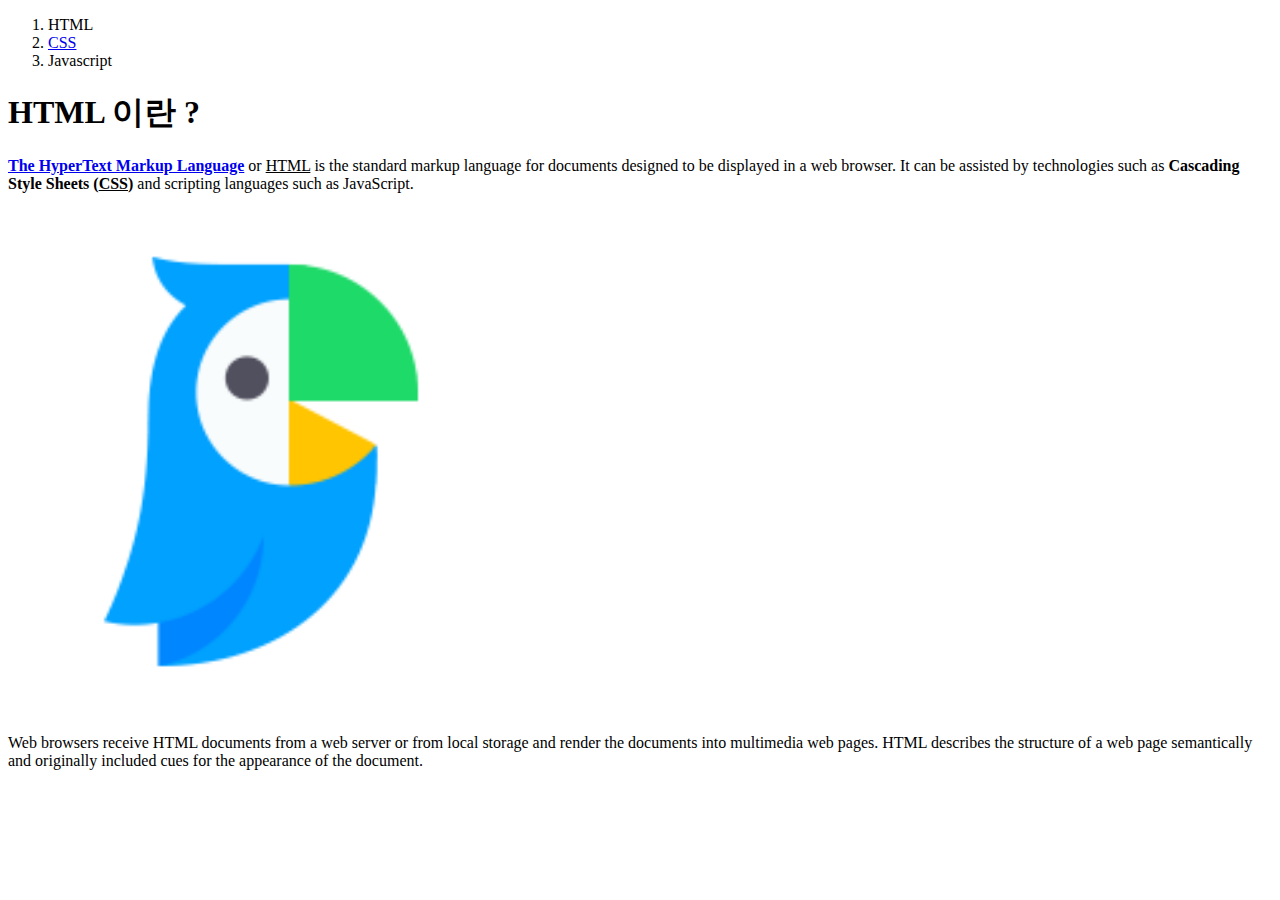
==== index.html @ 50a954c6 "version 1" ====
<!DOCTYPE html>
<html>
    <head>
        <title>1st Web Page</title>
        <meta charset="utf-8">
    </head>
    <body>
        <ol>
            <li>HTML</li>
            <li><a href="css.html" target="_self">CSS</a></li>
            <li>Javascript</li>
        </ol>
        <h1>HTML 이란 ?</h1>
        <p>
        <strong><a href="https://www.w3schools.com/html/default.asp" target="_blank">The HyperText Markup Language</a></strong> or <u>HTML</u> is the standard markup language for documents designed to be displayed in a web browser. It can be assisted by technologies such as <strong>Cascading Style Sheets (<u>CSS</u>)</strong> and scripting languages such as JavaScript.
        </p>
        <img src="papago_og.png" width="40%">
        <p>
        Web browsers receive HTML documents from a web server or from local storage and render the documents into multimedia web pages. HTML describes the structure of a web page semantically and originally included cues for the appearance of the document.
        </p>
    </body>
</html>
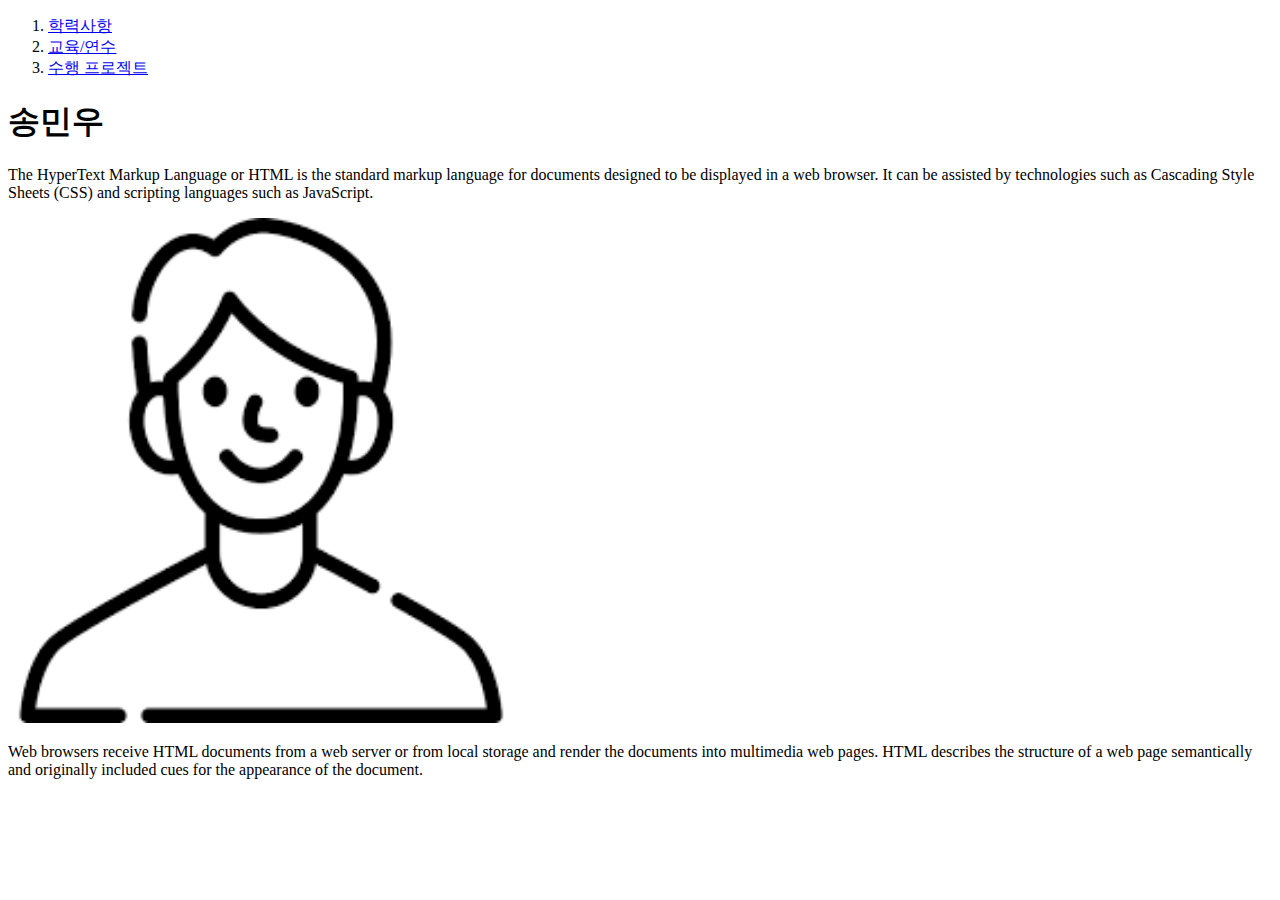
==== commit 18cf915d: "메인 이름 수정" ====
--- a/index.html
+++ b/index.html
@@ -6,15 +6,15 @@
     </head>
     <body>
         <ol>
-            <li>HTML</li>
-            <li><a href="css.html" target="_self">CSS</a></li>
-            <li>Javascript</li>
+            <li><a href="page1.html" target="_self">학력사항</a></li>
+            <li><a href="page2.html" target="_self">교육/연수</a></li>
+            <li><a href="page3.html" target="_self">수행 프로젝트</a></li>
         </ol>
-        <h1>HTML 이란 ?</h1>
+        <h1>송민우</h1>
         <p>
-        <strong><a href="https://www.w3schools.com/html/default.asp" target="_blank">The HyperText Markup Language</a></strong> or <u>HTML</u> is the standard markup language for documents designed to be displayed in a web browser. It can be assisted by technologies such as <strong>Cascading Style Sheets (<u>CSS</u>)</strong> and scripting languages such as JavaScript.
+        The HyperText Markup Language or HTML is the standard markup language for documents designed to be displayed in a web browser. It can be assisted by technologies such as Cascading Style Sheets (CSS) and scripting languages such as JavaScript.
         </p>
-        <img src="papago_og.png" width="40%">
+        <img src="man.png" width="40%">
         <p>
         Web browsers receive HTML documents from a web server or from local storage and render the documents into multimedia web pages. HTML describes the structure of a web page semantically and originally included cues for the appearance of the document.
         </p>
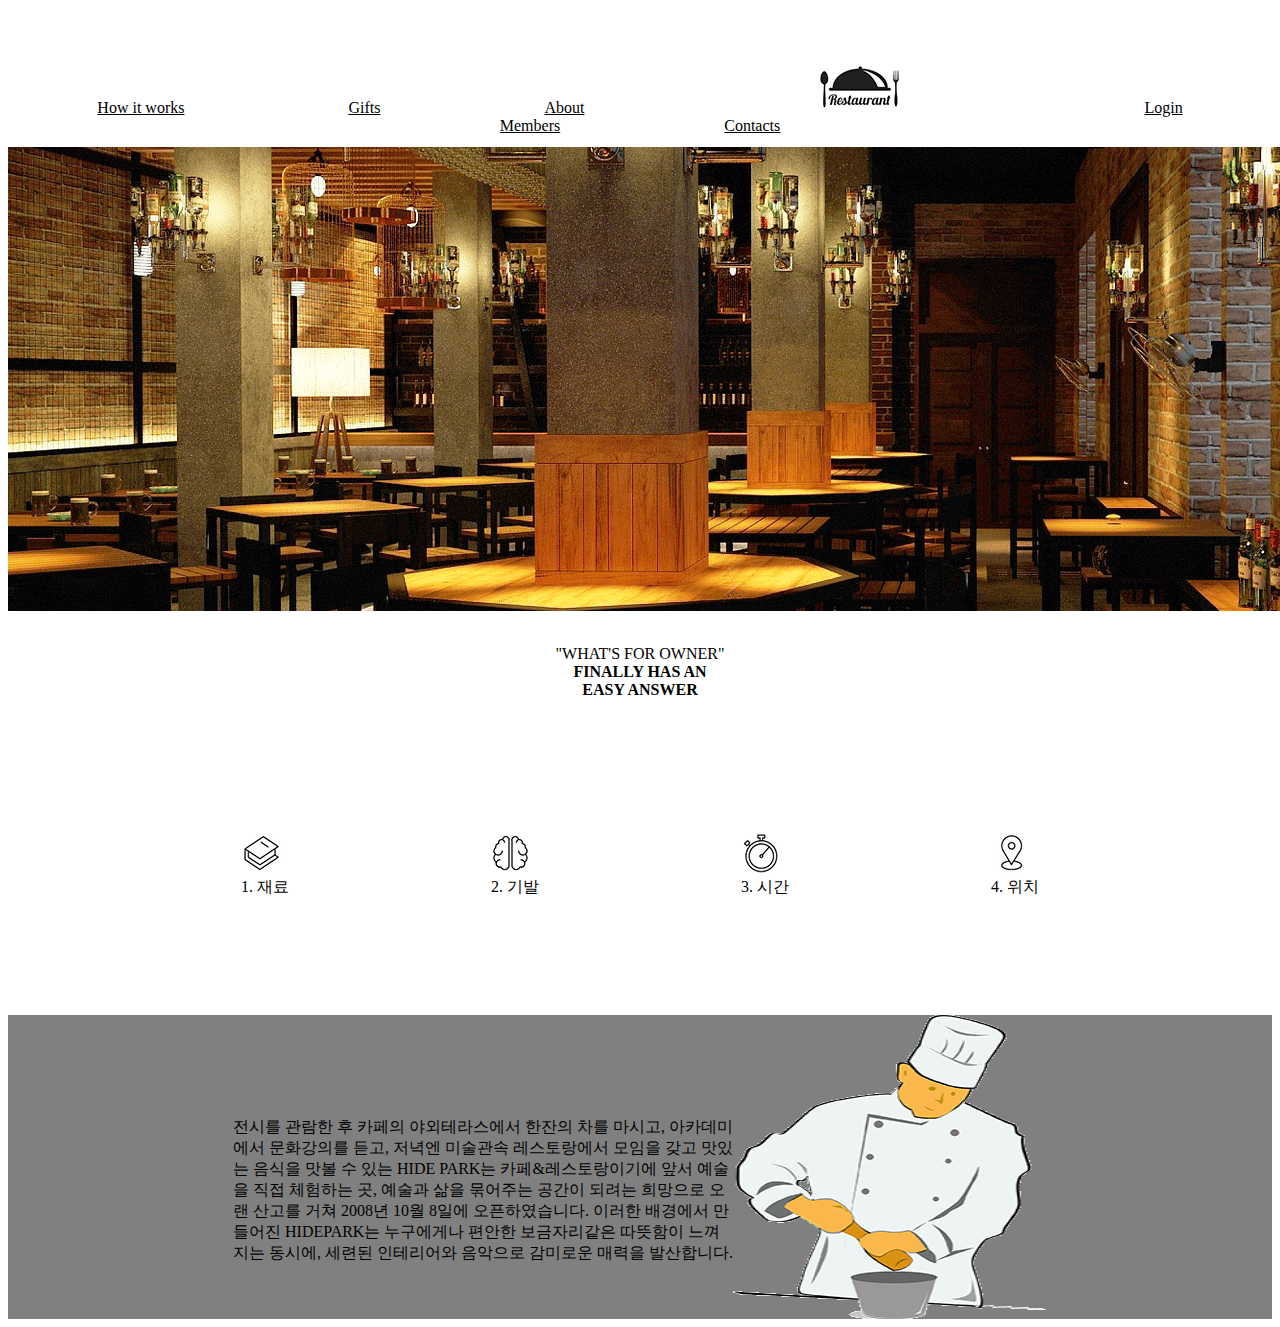
==== commit cc8bd082: "Web 1-02" ====
--- a/index.html
+++ b/index.html
@@ -1,23 +1,106 @@
 <!DOCTYPE html>
 <html>
     <head>
-        <title>1st Web Page</title>
+        <title>Web 1-02</title>
         <meta charset="utf-8">
     </head>
+
+    <style>
+        #header{
+            text-align: center;
+            height: 120px;
+            margin-top: 27px;      
+        }
+        .header_text{
+            color: black;
+            margin-right: 80px;
+            margin-left: 80px;
+        }
+        .header_text:hover{ color: red; }
+        .main_picture{ height: 464px;}
+        #logo{
+            margin-top: 0px;
+            padding-top: 33px;
+        }
+        
+        .icon_title_text{
+            text-align: center;
+            margin-top: 30px;
+        }
+        
+        .icon_box{ 
+            width: 1240px;
+            height: 300px;
+            margin: 0 auto;
+            display: flex;
+            align-items: center;
+            justify-content: center;
+            
+        }
+        .icon_box1{
+            width: 250px;
+            height: 250px;
+            display: flex;
+            align-items: center;
+            justify-content: center;
+            
+
+        }
+        .chefs{ 
+            background-color: grey;
+            height: 304px;
+            display: flex;
+            justify-content: center;
+            align-items: center;
+            
+        }
+        p.chefs1{
+            width: 500px; height: 100px;   
+        }
+        img.chefs1{
+            width: 314px; height: 304px;
+        }
+    </style>
+
     <body>
-        <ol>
-            <li><a href="page1.html" target="_self">학력사항</a></li>
-            <li><a href="page2.html" target="_self">교육/연수</a></li>
-            <li><a href="page3.html" target="_self">수행 프로젝트</a></li>
-        </ol>
-        <h1>송민우</h1>
-        <p>
-        The HyperText Markup Language or HTML is the standard markup language for documents designed to be displayed in a web browser. It can be assisted by technologies such as Cascading Style Sheets (CSS) and scripting languages such as JavaScript.
+        <div id="header">
+            <a href="#" target="_self" class="header_text">How it works</a>
+            <a href="#" target="_self" class="header_text">Gifts</a>
+            <a href="about.html" target="_self" class="header_text">About</a>
+            <img src="logo.png", id="logo" class="header_text">
+            <a href="#" target="_self" class="header_text">Login</a>
+            <a href="#" target="_self" class="header_text">Members</a>
+            <a href="#" target="_self" class="header_text">Contacts</a>
+        </div>
+
+        <div id="main_picture">
+            <img src="main.png">
+        </div>
+        
+        <p class="icon_title_text">
+            "WHAT'S FOR OWNER"<br>
+            <b>FINALLY HAS AN</b><br>
+            <b>EASY ANSWER</b>
         </p>
-        <img src="man.png" width="40%">
-        <p>
-        Web browsers receive HTML documents from a web server or from local storage and render the documents into multimedia web pages. HTML describes the structure of a web page semantically and originally included cues for the appearance of the document.
-        </p>
+        <div class="icon_box">
+            <div class="icon_box1"><p><img src="icon1.png"><br>1. 재료</p></div>
+            <div class="icon_box1"><p><img src="icon2.png"><br>2. 기발</p></div>
+            <div class="icon_box1"><p><img src="icon3.png"><br>3. 시간</p></div>
+            <div class="icon_box1"><p><img src="icon4.png"><br>4. 위치</p></div>   
+        </div>
+
+        <div class="chefs">
+            <p class="chefs1">
+                전시를 관람한 후 카페의 야외테라스에서 한잔의 차를 마시고, 아카데미에서 문화강의를 듣고, 
+                저녁엔 미술관속 레스토랑에서 모임을 갖고 맛있는 음식을 맛볼 수 있는 HIDE PARK는 
+                카페&레스토랑이기에 앞서 예술을 직접 체험하는 곳, 예술과 삶을 묶어주는 공간이 되려는 
+                희망으로 오랜 산고를 거쳐 2008년 10월 8일에 오픈하였습니다. 이러한 배경에서 만들어진 
+                HIDEPARK는 누구에게나 편안한 보금자리같은 따뜻함이 느껴지는 동시에, 세련된 인테리어와 음악으로 
+                감미로운 매력을 발산합니다.
+            </p>
+            <img src="chef.png" class="chefs1">
+        </div>
+        
+
     </body>
-</html>
-
+</html>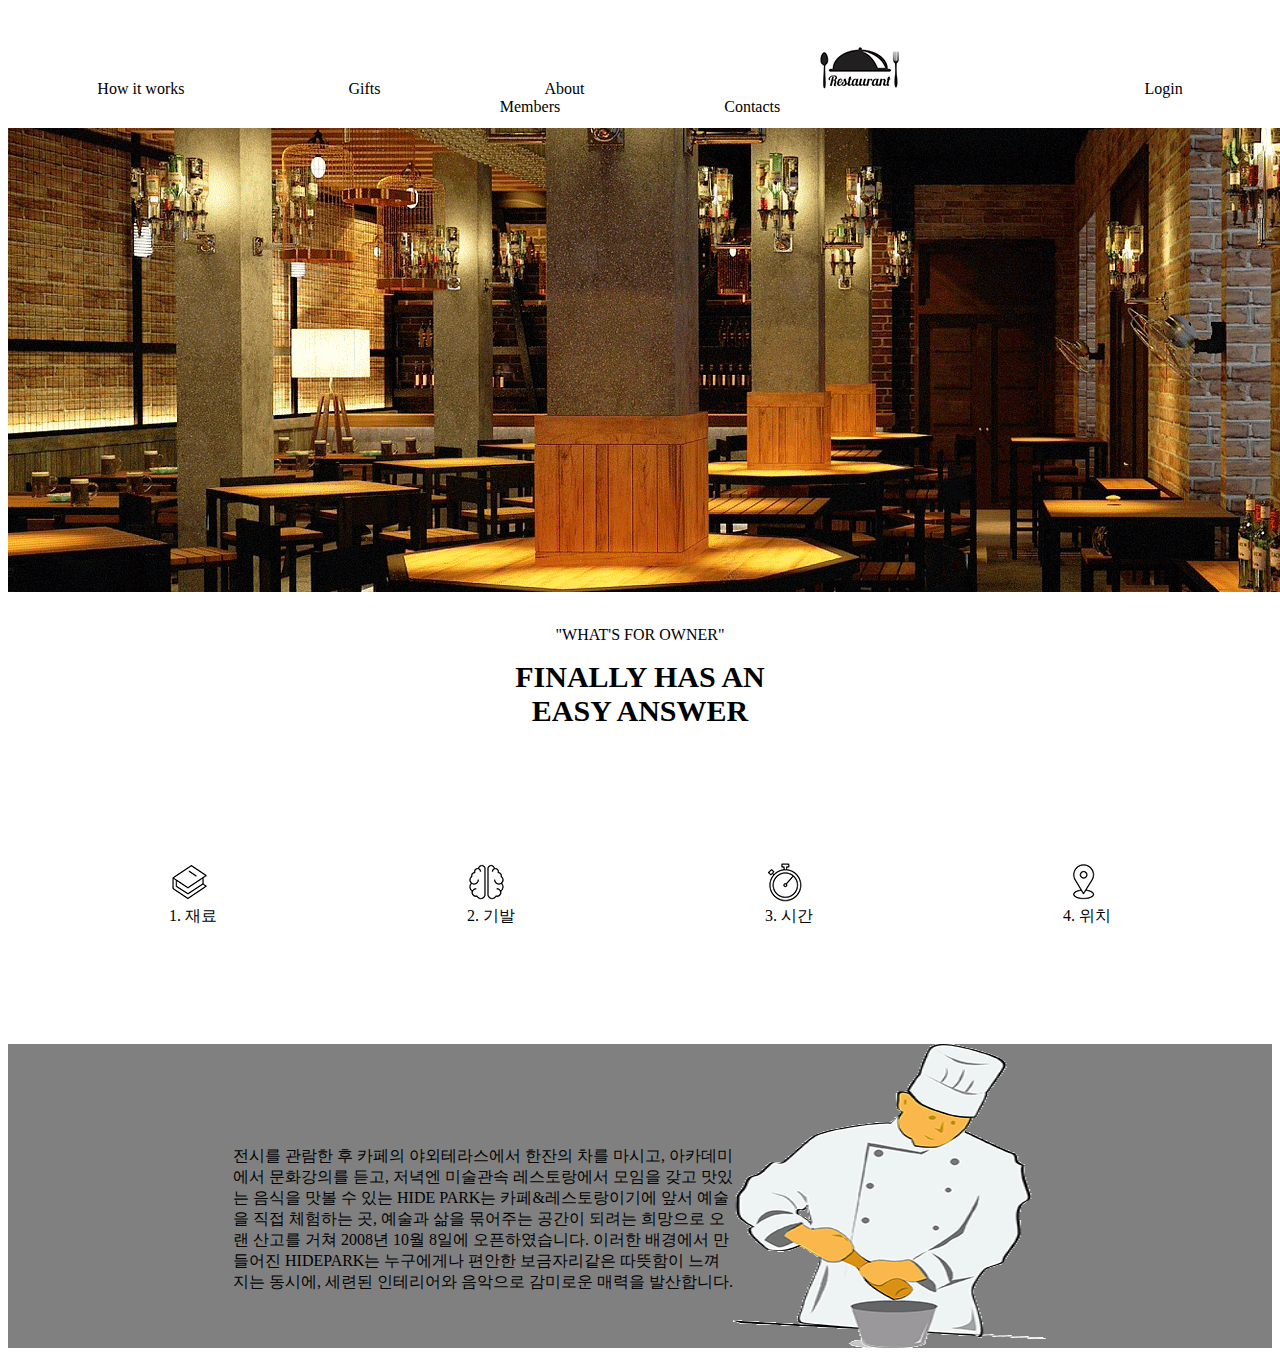
==== commit a4c32091: "Web 1-02(수정)" ====
--- a/index.html
+++ b/index.html
@@ -8,24 +8,32 @@
     <style>
         #header{
             text-align: center;
-            height: 120px;
-            margin-top: 27px;      
+            height: 120px;    
         }
         .header_text{
             color: black;
+            text-decoration-line: none;
             margin-right: 80px;
             margin-left: 80px;
         }
-        .header_text:hover{ color: red; }
-        .main_picture{ height: 464px;}
+        .header_text:hover{ 
+            color: red; 
+            text-decoration: underline;
+        }
         #logo{
             margin-top: 0px;
             padding-top: 33px;
         }
+        .main_picture{ height: 464px;}
+        
         
         .icon_title_text{
             text-align: center;
             margin-top: 30px;
+        }
+        .icon_title_text1{
+            text-align: center;
+            font-size: 30px;
         }
         
         .icon_box{ 
@@ -34,7 +42,7 @@
             margin: 0 auto;
             display: flex;
             align-items: center;
-            justify-content: center;
+            justify-content: space-evenly;
             
         }
         .icon_box1{
@@ -79,8 +87,8 @@
         
         <p class="icon_title_text">
             "WHAT'S FOR OWNER"<br>
-            <b>FINALLY HAS AN</b><br>
-            <b>EASY ANSWER</b>
+            <div class="icon_title_text1"><b>FINALLY HAS AN<br>
+            EASY ANSWER</b></div>
         </p>
         <div class="icon_box">
             <div class="icon_box1"><p><img src="icon1.png"><br>1. 재료</p></div>
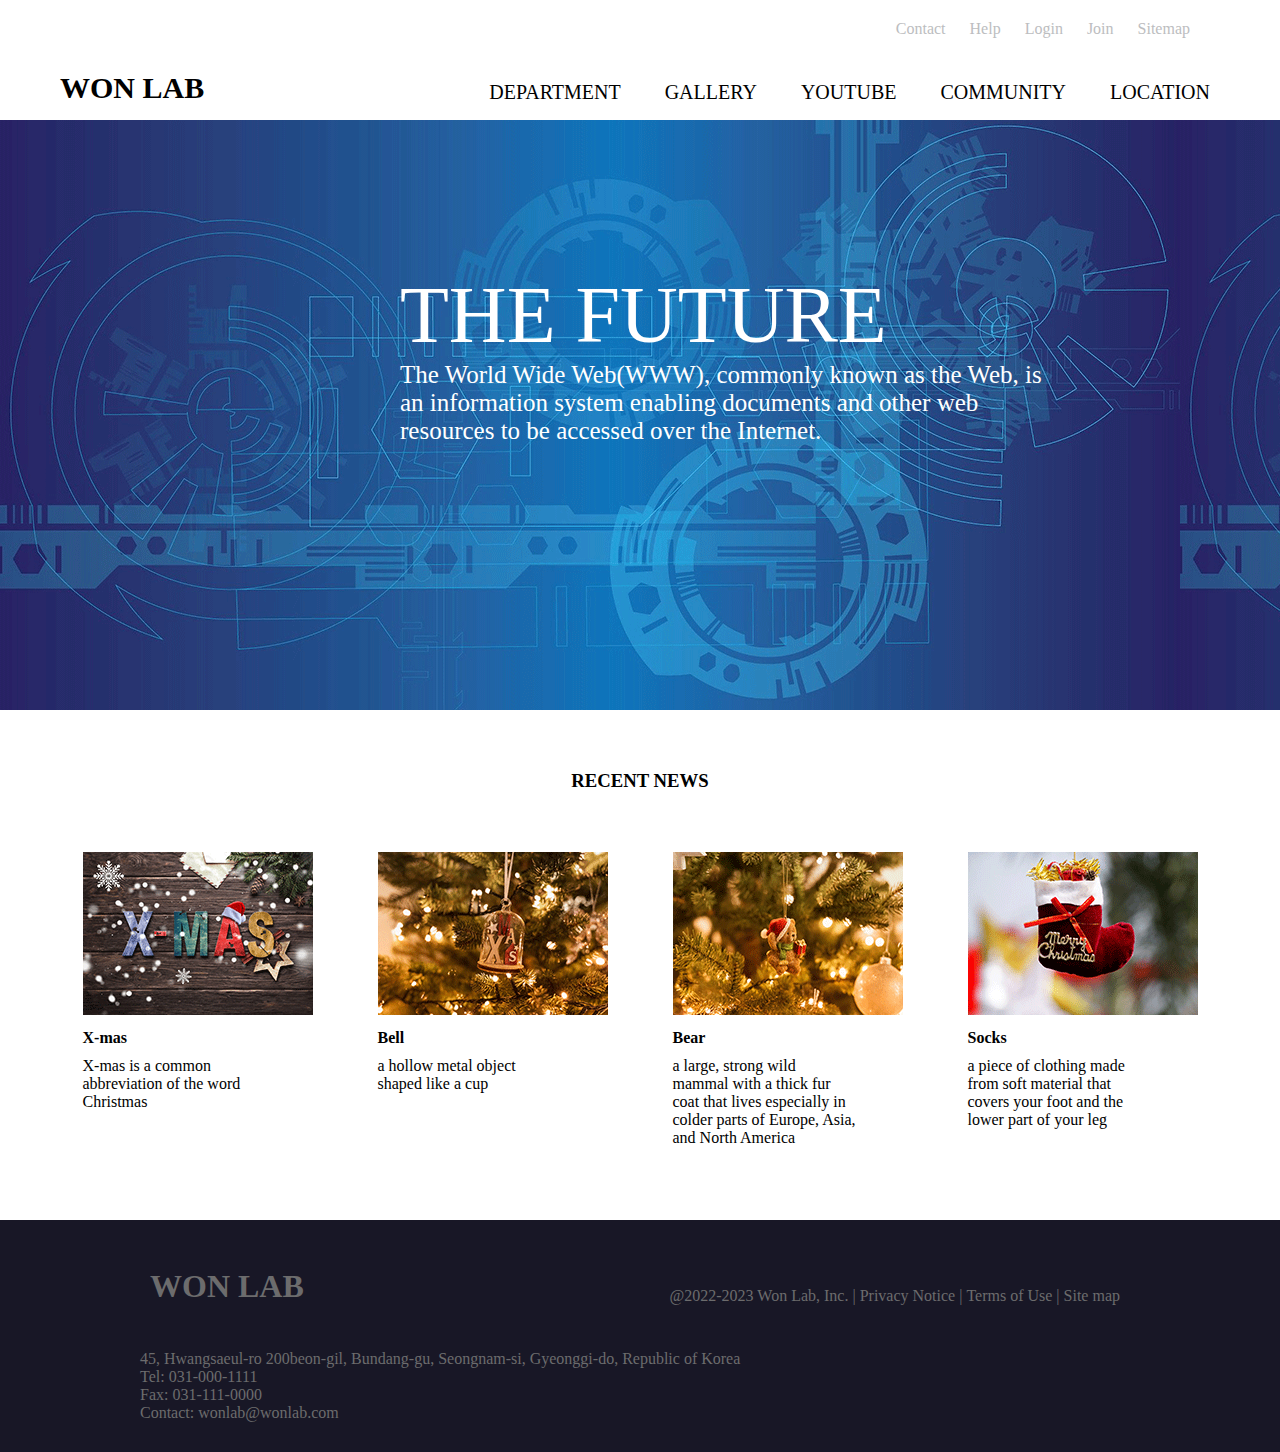
==== commit 1c5fa489: "Web 1-03" ====
--- a/index.html
+++ b/index.html
@@ -1,114 +1,94 @@
 <!DOCTYPE html>
 <html>
     <head>
-        <title>Web 1-02</title>
+        <title>Web 1-03</title>
         <meta charset="utf-8">
+        <link rel="stylesheet" type="text/css" href="web_1-03.css">
     </head>
 
-    <style>
-        #header{
-            text-align: center;
-            height: 120px;    
-        }
-        .header_text{
-            color: black;
-            text-decoration-line: none;
-            margin-right: 80px;
-            margin-left: 80px;
-        }
-        .header_text:hover{ 
-            color: red; 
-            text-decoration: underline;
-        }
-        #logo{
-            margin-top: 0px;
-            padding-top: 33px;
-        }
-        .main_picture{ height: 464px;}
-        
-        
-        .icon_title_text{
-            text-align: center;
-            margin-top: 30px;
-        }
-        .icon_title_text1{
-            text-align: center;
-            font-size: 30px;
-        }
-        
-        .icon_box{ 
-            width: 1240px;
-            height: 300px;
-            margin: 0 auto;
-            display: flex;
-            align-items: center;
-            justify-content: space-evenly;
-            
-        }
-        .icon_box1{
-            width: 250px;
-            height: 250px;
-            display: flex;
-            align-items: center;
-            justify-content: center;
-            
+    <body>
+        <header>
+            <div class="main_top">
+                <h1>WON LAB</h1>
+                <ul class="global">
+                    <li class="li1"><a href="#">DEPARTMENT</a></li>
+                    <li class="li1"><a href="gallery.html">GALLERY</a></li>
+                    <li class="li1"><a href="#">YOUTUBE</a></li>
+                    <li class="li1"><a href="#">COMMUNITY</a></li>
+                    <li class="li1"><a href="#">LOCATION</a></li>
+                </ul>
+                <ul class="utility">
+                    <li class="li2"><a href="#">Contact</a></li>
+                    <li class="li2"><a href="#">Help</a></li>
+                    <li class="li2"><a href="#">Login</a></li>
+                    <li class="li2"><a href="#">Join</a></li>
+                    <li class="li2"><a href="#">Sitemap</a></li>
+                </ul>
+            </div>
+        </header>
 
-        }
-        .chefs{ 
-            background-color: grey;
-            height: 304px;
-            display: flex;
-            justify-content: center;
-            align-items: center;
-            
-        }
-        p.chefs1{
-            width: 500px; height: 100px;   
-        }
-        img.chefs1{
-            width: 314px; height: 304px;
-        }
-    </style>
-
-    <body>
-        <div id="header">
-            <a href="#" target="_self" class="header_text">How it works</a>
-            <a href="#" target="_self" class="header_text">Gifts</a>
-            <a href="about.html" target="_self" class="header_text">About</a>
-            <img src="logo.png", id="logo" class="header_text">
-            <a href="#" target="_self" class="header_text">Login</a>
-            <a href="#" target="_self" class="header_text">Members</a>
-            <a href="#" target="_self" class="header_text">Contacts</a>
+        <div class="main_image">
+            <div class="main_text">
+                <span>THE FUTURE</span><br>
+                The World Wide Web(WWW), commonly known as the Web, is<br>
+                an information system enabling documents and other web<br>
+                resources to be accessed over the Internet.
+            </div>
         </div>
 
-        <div id="main_picture">
-            <img src="main.png">
-        </div>
-        
-        <p class="icon_title_text">
-            "WHAT'S FOR OWNER"<br>
-            <div class="icon_title_text1"><b>FINALLY HAS AN<br>
-            EASY ANSWER</b></div>
-        </p>
-        <div class="icon_box">
-            <div class="icon_box1"><p><img src="icon1.png"><br>1. 재료</p></div>
-            <div class="icon_box1"><p><img src="icon2.png"><br>2. 기발</p></div>
-            <div class="icon_box1"><p><img src="icon3.png"><br>3. 시간</p></div>
-            <div class="icon_box1"><p><img src="icon4.png"><br>4. 위치</p></div>   
-        </div>
+        <section>
+            <h3>RECENT NEWS</h3>
+            <article>
+                <img src="article1.png"><br>
+                <span>X-mas</span>
+                X-mas is a common<br>
+                abbreviation of the word<br>
+                Christmas
+            </article>
+            <article>
+                <img src="article2.png"><br>
+                <span>Bell</span>
+                a hollow metal object<br>
+                shaped like a cup
+            </article>
+            <article>
+                <img src="article3.png"><br>
+                <span>Bear</span>
+                a large, strong wild<br>
+                mammal with a thick fur<br>
+                coat that lives especially in<br>
+                colder parts of Europe, Asia,<br>
+                and North America
+            </article>
+            <article>
+                <img src="article4.png"><br>
+                <span>Socks</span>
+                a piece of clothing made<br>
+                from soft material that<br>
+                covers your foot and the<br>
+                lower part of your leg
+            </article>
+        </section>
 
-        <div class="chefs">
-            <p class="chefs1">
-                전시를 관람한 후 카페의 야외테라스에서 한잔의 차를 마시고, 아카데미에서 문화강의를 듣고, 
-                저녁엔 미술관속 레스토랑에서 모임을 갖고 맛있는 음식을 맛볼 수 있는 HIDE PARK는 
-                카페&레스토랑이기에 앞서 예술을 직접 체험하는 곳, 예술과 삶을 묶어주는 공간이 되려는 
-                희망으로 오랜 산고를 거쳐 2008년 10월 8일에 오픈하였습니다. 이러한 배경에서 만들어진 
-                HIDEPARK는 누구에게나 편안한 보금자리같은 따뜻함이 느껴지는 동시에, 세련된 인테리어와 음악으로 
-                감미로운 매력을 발산합니다.
-            </p>
-            <img src="chef.png" class="chefs1">
-        </div>
-        
-
+        <footer>
+            <div class="bottom_content">
+                <h1>WON LAB</h1>
+                <ul class="menu_bar">
+                    <li>@2022-2023 Won Lab, Inc.</li>
+                    <li>|</li>
+                    <li><a href="#">Privacy Notice</a></li>
+                    <li>|</li>
+                    <li><a href="#">Terms of Use</a></li>
+                    <li>|</li>
+                    <li><a href="#">Site map</a></li>
+                </ul>
+            </div>
+            <ul>
+                <li>45, Hwangsaeul-ro 200beon-gil, Bundang-gu, Seongnam-si, Gyeonggi-do, Republic of Korea</li>
+                <li>Tel: 031-000-1111</li>
+                <li>Fax: 031-111-0000</li>
+                <li>Contact: wonlab@wonlab.com</li>
+            </ul>
+        </footer>
     </body>
 </html>--- a/web_1-03.css
+++ b/web_1-03.css
@@ -0,0 +1,139 @@
+body{
+    font-family: 'Verdana'; font-size: 16px;
+    color: black;
+    margin: 0px;
+}
+header .main_top{
+    width: 1180px; height: 120px;
+    margin: 0 auto;
+    position: relative;
+}
+header .main_top h1{
+    font-size: 30px; font-weight: bold;
+    margin: 0px;
+    position: absolute;
+    left: 10px; bottom: 15px;
+}
+header .main_top ul.global{
+    padding-left: 0px;
+    position: absolute;
+    right: 0px; bottom: 0px;
+}
+header .main_top ul.global>.li1{
+    display: inline;
+}
+header .main_top ul.global>.li1 a{
+    display: inline-block;
+    color: black;
+    text-decoration: none;
+    font-size: 20px;
+    padding: 0 20px;
+}
+header .main_top ul.global>.li1 a:hover{
+    color: red;
+    text-decoration: underline;
+}
+header .main_top ul.utility{
+    margin: 0px;
+    padding-left: 0px;
+    position: absolute;
+    right: 30px; top: 20px;
+}
+header .main_top ul.utility>.li2{
+    display: inline;
+}
+header .main_top ul.utility>.li2 a{
+    display: inline-block;
+    color: #BCBDC0;
+    text-decoration: none;
+    padding: 0 10px;
+}
+
+
+div.main_image{
+    width: 100%; height: 590px;
+    background-image: url("bg_main.png");
+    
+}
+div .main_text{
+    width: 800px; height: 300px;
+    font-size: 25px;
+    color: white;
+    position: relative;
+    top: 150px;
+    left: 400px;
+    float: left;
+    
+}
+div .main_text > span{
+    font-size: 80px;
+}
+
+
+section{
+    width: 1180px; height: 450px;
+    text-align: center;
+    margin: 0 auto;
+}
+section h3{
+    margin-top: 60px; margin-bottom: 60px;
+}
+section article{
+    float: left;
+    margin: 0 auto;
+    padding: 0 32.5px;
+    text-align: left;
+}
+section article image{
+    width: 230px; height: 163px;
+}
+section article span{
+    font-weight: bold;
+    display: block;
+    margin-top: 10px; margin-bottom: 10px;
+}
+
+
+footer{
+    color: #6C6C6D;
+    background-color: #181726
+    
+}
+footer .bottom_content{
+    width: 1000px; height: 100px;
+    margin:  0 auto;
+    position: relative;
+    
+}
+footer .bottom_content h1{
+    display: inline-block;
+    margin: 0px;
+    position: absolute;
+    left: 10px; bottom: 15px;
+}
+footer .bottom_content .menu_bar{
+    display: inline-block;
+    margin: 0px;
+    padding-left: 0px;
+    position: absolute;
+    right: 20px; bottom: 15px;
+}
+footer .bottom_content .menu_bar li{
+    display: inline;
+}
+footer .bottom_content .menu_bar li a{
+    display: inline-block;
+    color: #6C6C6D;
+    text-decoration: none;
+}
+footer .bottom_content .menu_bar li a:hover{
+    color: red;
+    text-decoration: underline;
+} 
+footer > ul{
+    width: 1000px;
+    margin: 30px auto 0px;
+    padding-bottom: 30px;
+    list-style: none;
+    padding-left: 0px;
+}